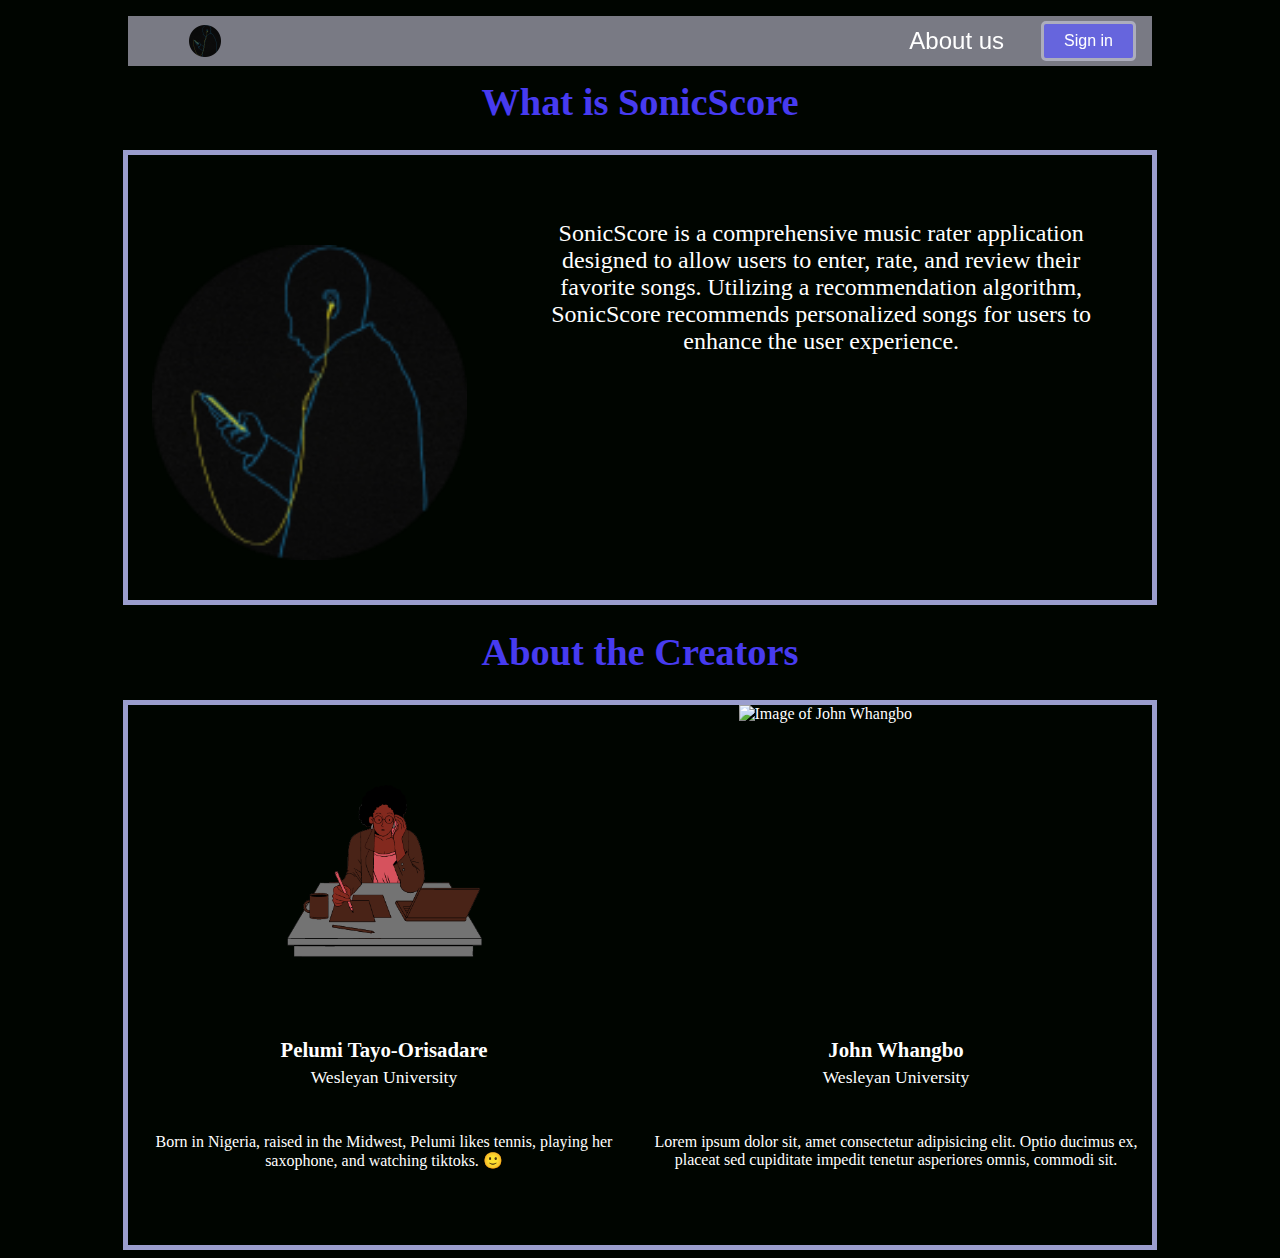
==== about.html @ c6905357 "adding an about page to our site" ====
<!DOCTYPE html>
<html lang="en">
  <head>
    <meta charset="UTF-8" />
    <meta name="viewport" content="width=device-width, initial-scale=1.0" />
    <link rel="stylesheet" href="styles/about.css" />
    <link rel="stylesheet" href="styles/navbar.css" />
    <title>About: SonicScore</title>
    <meta
      name="description"
      content="This pages holds information about the application SonicSore. Has a description and a mapping of the creators."
    />

    <script
      src="https://kit.fontawesome.com/7d11581848.js"
      crossorigin="anonymous"
    ></script>
  </head>
  <body>
    <nav class="globalnav">
      <ul class="nav-content">
        <li class="logo">
          <a href="/" aria-label="The logo for SonicScore" class="logo-link">
            <img
              class="navbar-logo"
              src="/images/logo.png"
              alt=""
              width="32"
              height="32"
            />
          </a>
        </li>
        <li class="about">
          <a
            href="/about.html"
            class="navlink"
            aria-label="Leads to the about page for SonicScore"
            >About us</a
          >
        </li>
        <li class="login">
          <button onclick="location.href='signIn.html'" type="button">
            Sign in
          </button>
        </li>
        <!-- <li class="login"><a href="register" class="navlink">Sign up</a></li> -->
      </ul>
    </nav>
    <div id="about">
      <div>
        <div class="aboutHeading">
          <h1>What is SonicScore</h1>
        </div>
        <div id="aboutSS">
          <img
            class="sonicdesc"
            src="/images/logo.png"
            alt="Image of Sonic Score logo"
          />
          <p class="sonicdesc">
            SonicScore is a comprehensive music rater application designed to
            allow users to enter, rate, and review their favorite songs.
            Utilizing a recommendation algorithm, SonicScore recommends
            personalized songs for users to enhance the user experience.
          </p>
        </div>
      </div>
      <div class="aboutHeading">
        <h1>About the Creators</h1>
      </div>
      <div id="creatorContent">
        <div class="creator">
          <img
            class="creatorImage"
            src="images/pelumiA.png"
            alt="Image of Pelumi Tayo-Orisadare"
          />
          <br />
          <div class="creatorBio">
            <span class="creatorName">Pelumi Tayo-Orisadare</span>
            <br />
            <span class="creatorSchool">Wesleyan University</span>
            <br />
            <a
              aria-label="Leads to Pelumi Tayo-Orisadare's github page"
              target="_blank"
              href="https://github.com/PelumiTayo"
              ><i class="fa-brands fa-github"></i
            ></a>
            <a
              aria-label="Leads to Pelumi Tayo-orisadare's LinkedIn page"
              target="_blank"
              href="https://www.linkedin.com/in/oluwapelumi-tayo-orisadare/"
              ><i class="fa-brands fa-linkedin-in"></i
            ></a>
            <br />
            <span class="creatorDesc">
              Born in Nigeria, raised in the Midwest, Pelumi likes tennis,
              playing her saxophone, and watching tiktoks. 🙂
            </span>
          </div>
        </div>
        <div class="creator">
          <img
            class="creatorImage"
            src="https://th.bing.com/th/id/OIP.iYpFSu2O2kVP1OptEdJ-uwHaHx?pid=ImgDet&rs=1"
            alt="Image of John Whangbo"
          />
          <br />
          <div class="creatorBio">
            <span class="creatorName">John Whangbo</span>
            <br />
            <span class="creatorSchool">Wesleyan University</span>
            <br />
            <a
              aria-label="Leads to John Whangbo's github page"
              target="_blank"
              href="https://github.com/jwwhangbo"
              ><i class="fa-brands fa-github"></i
            ></a>
            <a
              aria-label="Leads to John Whangbo's LinkedIn page"
              target="_blank"
              href="/"
              ><i class="fa-brands fa-linkedin-in"></i
            ></a>
            <br />
            <span class="creatorDesc">
              Lorem ipsum dolor sit, amet consectetur adipisicing elit. Optio
              ducimus ex, placeat sed cupiditate impedit tenetur asperiores
              omnis, commodi sit.
            </span>
          </div>
        </div>
      </div>
    </div>
  </body>
</html>
---- styles/about.css ----
html {
  background-color: #000500;
}

#about {
  color: white;
  margin-top: 80px;
}

#creatorContent {
  display: flex;
  justify-content: space-around;
  border: 5px solid #9b9ece;
  width: 80vw;
  height: fit-content;
  margin: 0 auto;
}

.creator {
  width: 40vw;
  height: 60vh;
}

.creatorImage {
  width: 100%;
  height: 60%;
  object-fit: contain;
}

#aboutSS {
  height: fit-content;
  display: flex;
  justify-content: space-around;
  border: 5px solid #9b9ece;
  width: 80vw;
  align-items: center;
  margin: 0 auto;
}

.sonicdesc {
  width: 40vw;
  height: 35vh;
  object-fit: contain;
  font-size: 150%;
}

.sonicdesc:first-child {
  margin-top: 5%;
}
.sonicdesc:nth-child(2) {
  padding: 4%;
  width: 80%;
  text-align: center;
}

.aboutHeading {
  text-align: center;
  font-size: 120%;
  color: #473bf0;
}

.creatorBio {
  text-align: center;
  margin: 0 auto;
  width: 99%;
  max-height: 40%;
}

.creatorName {
  font-size: 130%;
  font-weight: bolder;
}

.creatorSchool {
  display: inline-block;
  font-size: 110%;
  margin: 5px;
}
.creator img {
  width: 35vh;
  height: 35vh;
  display: block;
  margin-left: auto;
  margin-right: auto;
}
a {
  text-decoration: none;
  margin: 5px;
  font-size: x-large;
}

a:hover{
    cursor: pointer;
}

.creatorDesc {
  display: inline-block;
  margin-top: 8px;
  padding: 5px;
  overflow-y: scroll;
  overflow: hidden;
}

@media (max-width: 880px) {
  #creatorContent {
    height: fit-content;
    flex-direction: column;
    justify-content: space-around;
    align-items: center;
  }

  #aboutSS {
    flex-direction: column;
  }
  .sonicdesc:nth-child(2) {
    height: fit-content;
    padding: 50px;
  }
  .creator {
    width: 100%;
    height: fit-content;
  }
}
---- styles/navbar.css ----
nav {
    position: fixed;
    left: 50%;
    transform: translateX(-50%);
    top: 1em;
    height: 50px;
    width: 100%;
    max-width: 1056px;
    z-index: 100;
}
ul.nav-content {
    display: flex;
    justify-content: space-between;
    align-items: center;
    background-color: rgba(172, 173, 188, 0.7);
    list-style: none;
    height:100%;
    margin: 0 1em;
    /* max-width: 1024px; */
    font-family: sans-serif;
}

li {
    margin: auto;
}

li.logo {
    margin:0 1em;
}

li.login {
    margin: auto 1em;
}

li.about {
    margin-right: 1em;
}

button {
    padding: 8px 20px;
    font-size: 1em;
    border-radius: 5px;
    background-color: #6665DD;
    color: #FFFFFF;
    border: solid #ACADBC
}

button:hover {
    background-color: #473BF0;
    cursor: pointer;
    text-decoration: underline;
}

a.logo-link {
    display: block;
    height: 32px;
}

a {
    text-decoration: none;
    color: white;
    text-align: center;
}

a:hover {
    text-decoration: underline;
    color: white;
}
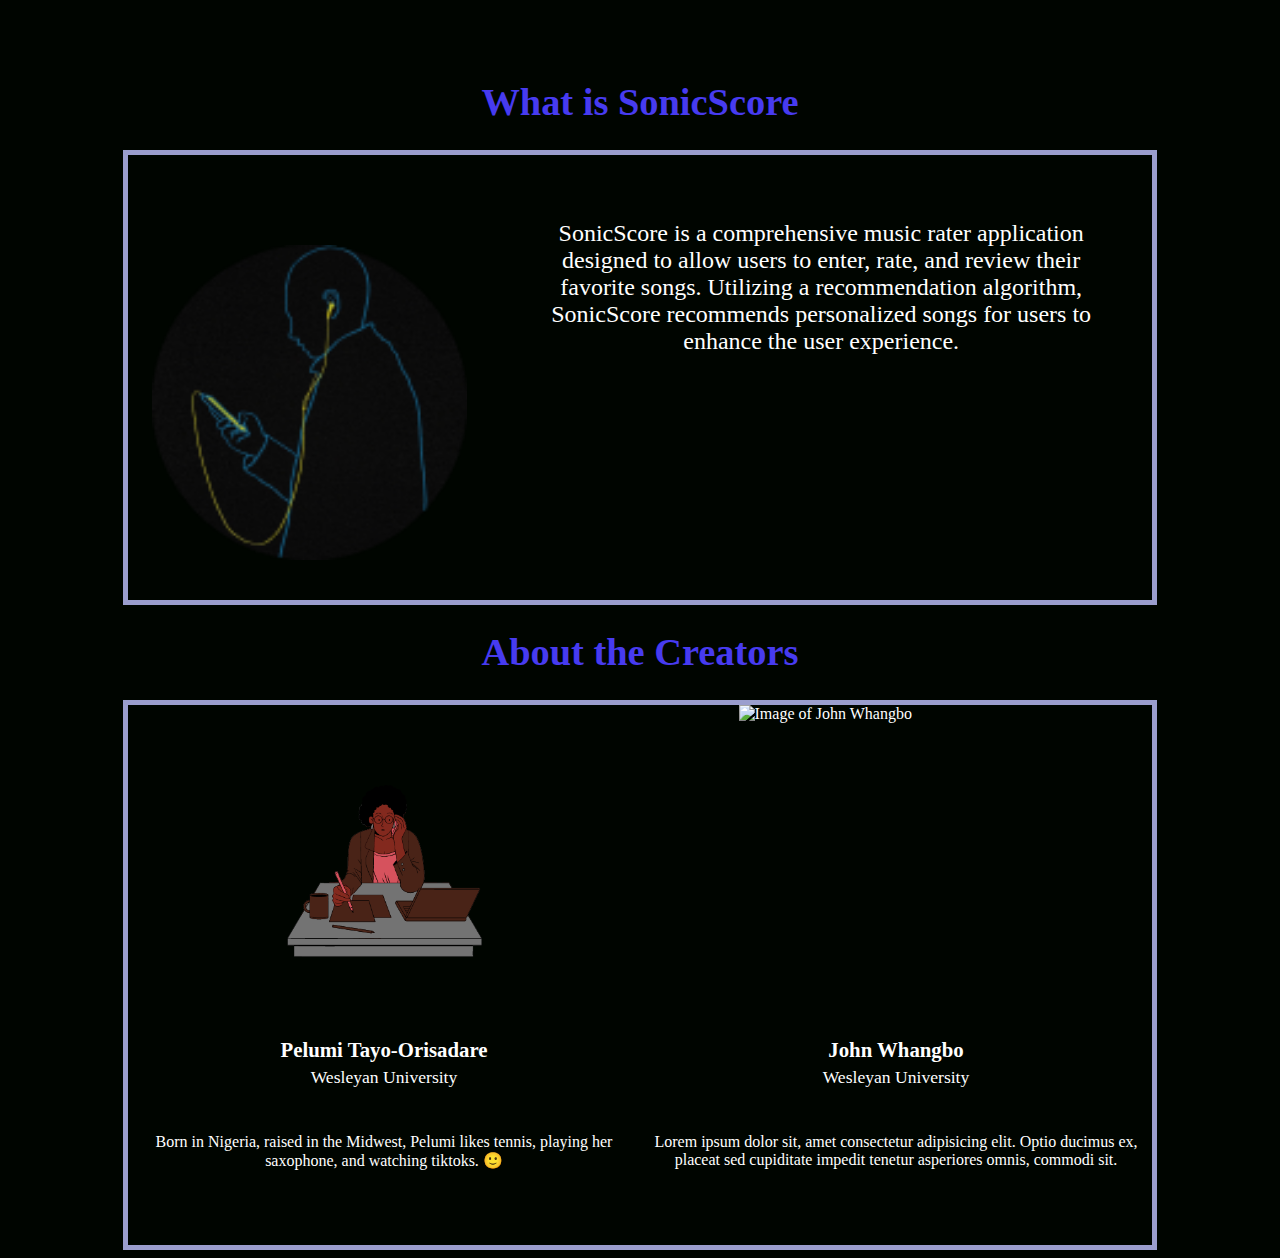
==== commit e6588a28: "linked about page as iframe, removed navbar from about.html" ====
--- a/about.html
+++ b/about.html
@@ -17,7 +17,7 @@
     ></script>
   </head>
   <body>
-    <nav class="globalnav">
+    <!-- <nav class="globalnav">
       <ul class="nav-content">
         <li class="logo">
           <a href="/" aria-label="The logo for SonicScore" class="logo-link">
@@ -43,9 +43,8 @@
             Sign in
           </button>
         </li>
-        <!-- <li class="login"><a href="register" class="navlink">Sign up</a></li> -->
       </ul>
-    </nav>
+    </nav> -->
     <div id="about">
       <div>
         <div class="aboutHeading">
@@ -54,7 +53,7 @@
         <div id="aboutSS">
           <img
             class="sonicdesc"
-            src="/images/logo.png"
+            src="./images/logo.png"
             alt="Image of Sonic Score logo"
           />
           <p class="sonicdesc">
